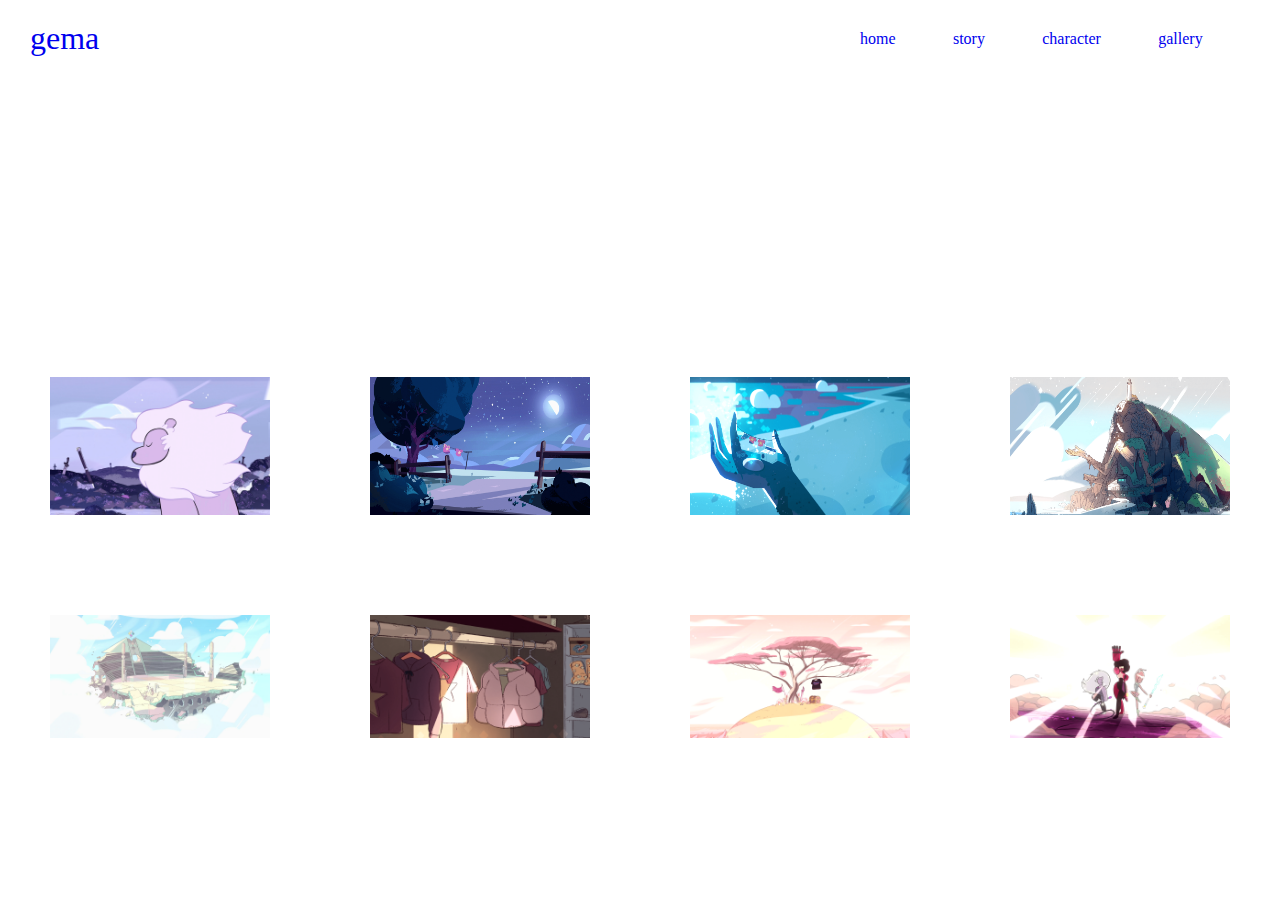
==== gallery.html @ b15fda41 "Estructuras hechas" ====
<!DOCTYPE html>
<html lang="en">
<head>
    <meta charset="UTF-8">
    <meta name="viewport" content="width=device-width, initial-scale=1.0">
    <title>Gallery</title>
	<link rel="stylesheet" href="css/estilos-3.css">
	<script defer src="js/funciones.js"></script>
</head>
<body>
    <header>
		<h1><a href="index.html">gema</a></h1>
		<nav>
			<ul>
				<li><a href="index.html">Home</a></li>
				<li><a href="historia.html">Story</a></li>
				<li><a href="personajes.html">Character</a></li>
				<li><a href="gallery.html">Gallery</a></li>
			</ul>
		</nav>
	</header>
        <section class="galeria">
            <a href="img/img1.png"><img src="img/img1tn.png"></a>
            <a href="img/img2.png"><img src="img/img2tn.png"></a>
            <a href="img/img3.png"><img src="img/img3tn.png"></a>
            <a href="img/img4.png"><img src="img/img4tn.png"></a>
            <a href="img/img5.png"><img src="img/img5tn.png"></a>
            <a href="img/img6.png"><img src="img/img6tn.png"></a>
            <a href="img/img7.png"><img src="img/img7tn.png"></a>
            <a href="img/img8.png"><img src="img/img8tn.png"></a>
        </section>
        <div class="modal">
            <button>&lt;</button>
            <img src="img/img1.png">
            <button>&gt;</button>
        </div>
</body>
</html>
---- css/estilos-3.css ----
*{
	margin: 0;
	padding: 0;
}
body{
    min-height: 100vh;
}
header{
    position: static;
    display: flex;
    justify-content: space-between;
    align-items: center;
    padding: 20px;
}
h1{
    font-weight: 400;
    color: #ef4135;
    background-color: rgba(255, 255, 255, 0.7);
    padding: 0 10px;
}
h1 a{
    text-decoration: none;
}
nav{
    width: 400px;
}
nav ul{
    list-style: none;
    display: flex;
}
nav li{
    flex-grow: 1;
}
header nav li a{
    text-transform: lowercase;
    text-decoration: none;
}
.home{
	display: flex;
    flex-wrap: wrap;
    border: 2px solid black;
    width: 40px;
    height: 40px;
    margin: 20px 0 0 20px;
    justify-content: center;
    align-content: center;
}
.galeria{
    display: grid;
    grid-template-columns: repeat(4, auto);
    gap: 100px;
    margin: 300px 50px 100px;

}
.galeria a,
.galeria img{
    display: block;
    width: 100%;
    height: 100%; 
}
.modal{
	position:fixed;
	top:0;
	left:0;
	width:100%;
	height:100vh;
	background-color:rgba(0, 0, 0, 0.6);
	display:none;
	justify-content:space-evenly;
	align-items:center;
}
.visible{
	display:flex;
}
.modal button{
	-webkit-appearance:none;
	appearance:none;
	border:none;
	background-color:transparent;
	font-size:6em;
	color:white;
}
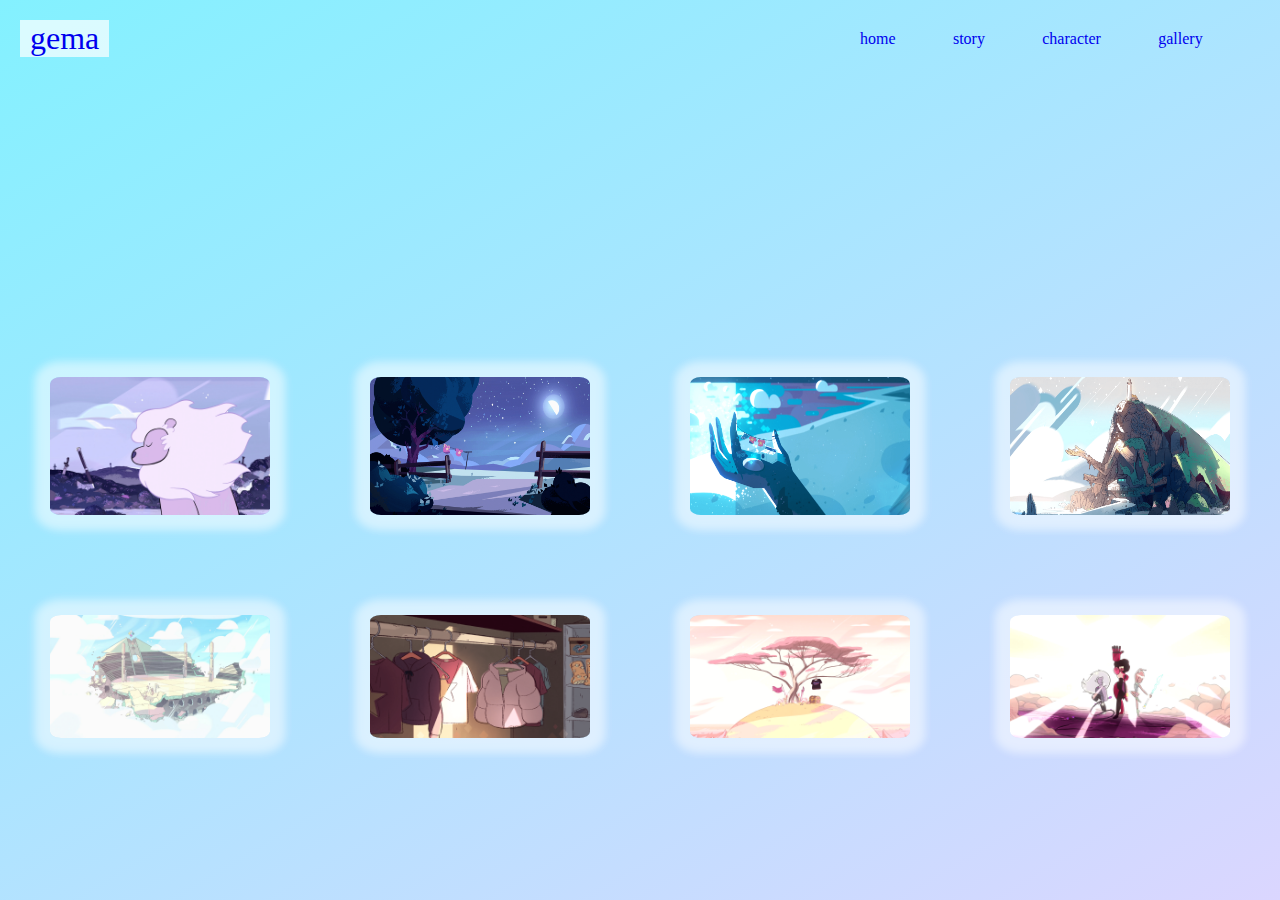
==== commit a7a769e3: "Galeria hecha, falta mouseover" ====
--- a/gallery.html
+++ b/gallery.html
@@ -9,10 +9,10 @@
 </head>
 <body>
     <header>
-		<h1><a href="index.html">gema</a></h1>
+		<h1><a href="landing.html">gema</a></h1>
 		<nav>
 			<ul>
-				<li><a href="index.html">Home</a></li>
+				<li><a href="landing.html">Home</a></li>
 				<li><a href="historia.html">Story</a></li>
 				<li><a href="personajes.html">Character</a></li>
 				<li><a href="gallery.html">Gallery</a></li>
--- a/css/estilos-3.css
+++ b/css/estilos-3.css
@@ -4,6 +4,9 @@
 }
 body{
     min-height: 100vh;
+    background: linear-gradient(329deg, #ffffff, #8cccff, #f8cdff, #83f1ff);
+    animation: animate 15s ease infinite;
+    background-size: 400% 400%;
 }
 header{
     position: static;
@@ -55,8 +58,10 @@
 .galeria a,
 .galeria img{
     display: block;
+    border-radius: 5%;
     width: 100%;
-    height: 100%; 
+    height: 100%;
+    box-shadow: 0px 0px 8px 15px rgba(255, 255, 255, 0.3); 
 }
 .modal{
 	position:fixed;
@@ -64,13 +69,21 @@
 	left:0;
 	width:100%;
 	height:100vh;
-	background-color:rgba(0, 0, 0, 0.6);
+    background: linear-gradient(135deg, rgba(255,255,255, 0.1), rgba(255,255,255, 0));
+    backdrop-filter: blur(10px);
+    -webkit-backdrop-filter: blur(10px);
+    border: 1px solid rgba(255,255,255, 0.18);
+    box-shadow: 0 8px 32px 0 rgba(0, 0, 0, 0.37);
 	display:none;
 	justify-content:space-evenly;
 	align-items:center;
 }
 .visible{
 	display:flex;
+}
+.modal img{
+    border-radius: 5%;
+    box-shadow: 0 8px 32px 0 rgba(0, 0, 0, 0.37);
 }
 .modal button{
 	-webkit-appearance:none;
@@ -79,4 +92,16 @@
 	background-color:transparent;
 	font-size:6em;
 	color:white;
+}
+
+@keyframes animate {
+    0%{
+        background-position: 0 50%;
+    }
+    50%{
+        background-position: 100% 50%;
+    }
+    100%{
+        background-position: 0 50%;
+    }
 }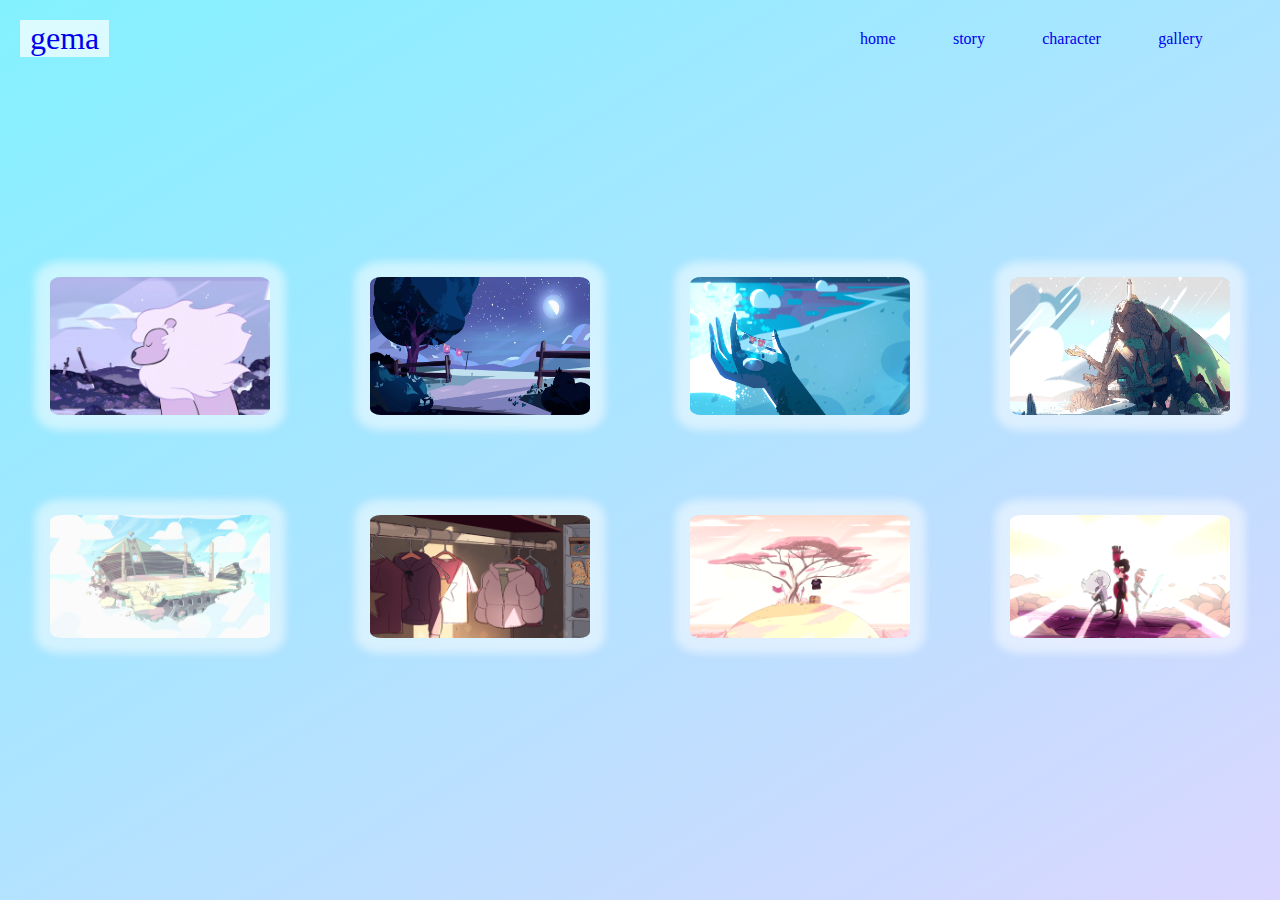
==== commit 34df7bc8: "Story casi hecha :D" ====
--- a/gallery.html
+++ b/gallery.html
@@ -9,7 +9,7 @@
 </head>
 <body>
     <header>
-		<h1><a href="landing.html">gema</a></h1>
+		<h1><a href="index.html">gema</a></h1>
 		<nav>
 			<ul>
 				<li><a href="landing.html">Home</a></li>
--- a/css/estilos-3.css
+++ b/css/estilos-3.css
@@ -52,7 +52,7 @@
     display: grid;
     grid-template-columns: repeat(4, auto);
     gap: 100px;
-    margin: 300px 50px 100px;
+    margin: 200px 50px 100px;
 
 }
 .galeria a,
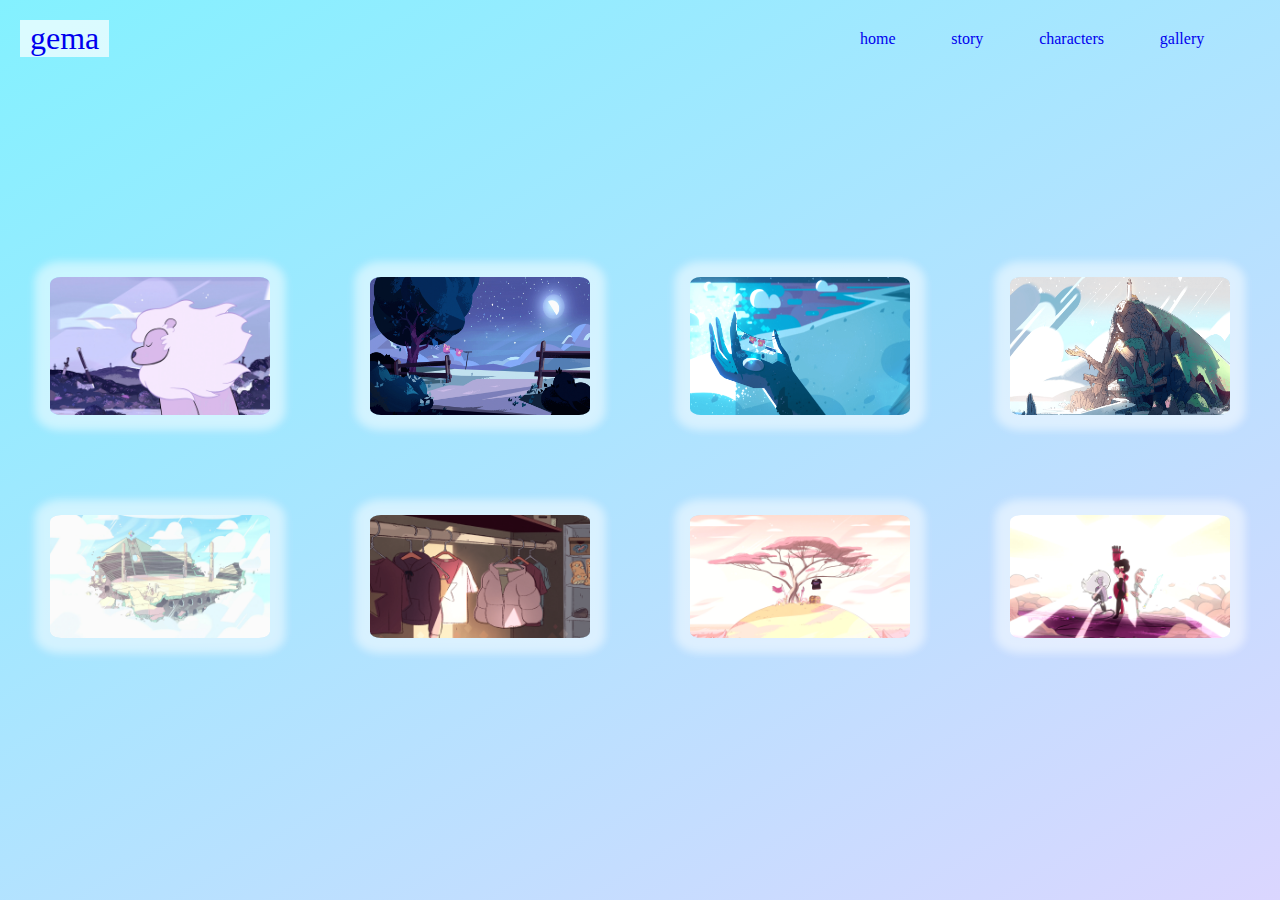
==== commit ee750d24: "Characters casi terminado falta hacer los botones y funcionalidades" ====
--- a/gallery.html
+++ b/gallery.html
@@ -14,7 +14,7 @@
 			<ul>
 				<li><a href="landing.html">Home</a></li>
 				<li><a href="historia.html">Story</a></li>
-				<li><a href="personajes.html">Character</a></li>
+				<li><a href="personajes.html">Characters</a></li>
 				<li><a href="gallery.html">Gallery</a></li>
 			</ul>
 		</nav>
--- a/css/estilos-3.css
+++ b/css/estilos-3.css
@@ -92,6 +92,7 @@
 	background-color:transparent;
 	font-size:6em;
 	color:white;
+    cursor: pointer;
 }
 
 @keyframes animate {
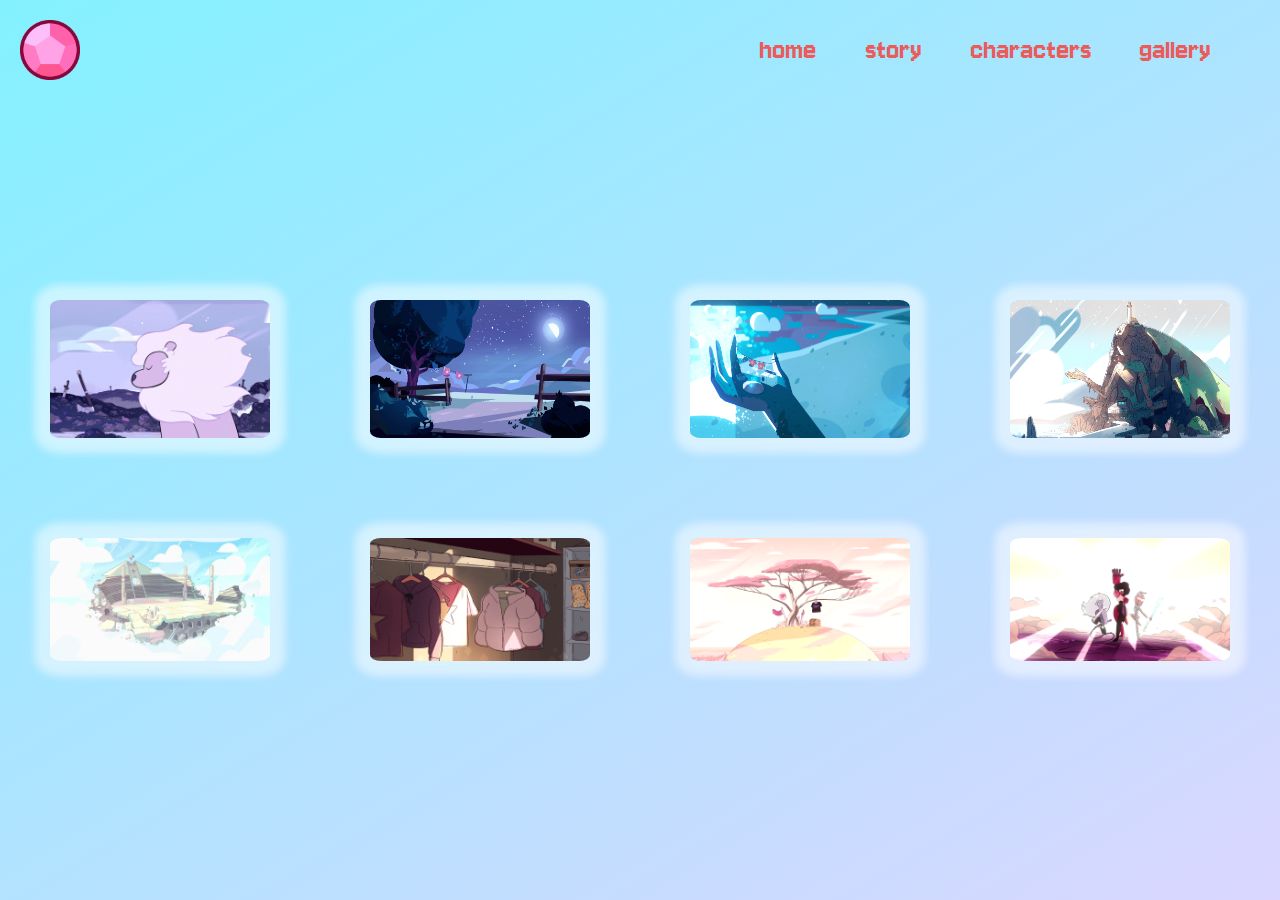
==== commit b51364d4: "Diseño hecho solo falta añadirle un identificador al navegador y los mediaqueries" ====
--- a/gallery.html
+++ b/gallery.html
@@ -4,12 +4,15 @@
     <meta charset="UTF-8">
     <meta name="viewport" content="width=device-width, initial-scale=1.0">
     <title>Gallery</title>
-	<link rel="stylesheet" href="css/estilos-3.css">
+    <link rel="preconnect" href="https://fonts.googleapis.com">
+	<link rel="preconnect" href="https://fonts.gstatic.com" crossorigin>
+	<link href="https://fonts.googleapis.com/css2?family=Jersey+10&display=swap" rel="stylesheet">
+    <link rel="stylesheet" href="css/estilos-3.css">
 	<script defer src="js/funciones.js"></script>
 </head>
 <body>
-    <header>
-		<h1><a href="index.html">gema</a></h1>
+	<header>
+		<div><a href="index.html"><img src="img/steven.png" alt="Inicio"></a></div>
 		<nav>
 			<ul>
 				<li><a href="landing.html">Home</a></li>
--- a/css/estilos-3.css
+++ b/css/estilos-3.css
@@ -3,10 +3,14 @@
 	padding: 0;
 }
 body{
+    font-family: "Jersey 10", sans-serif;
+    font-weight: 400;
+    font-style: normal;
     min-height: 100vh;
     background: linear-gradient(329deg, #ffffff, #8cccff, #f8cdff, #83f1ff);
-    animation: animate 15s ease infinite;
+    animation: animate 13s ease infinite;
     background-size: 400% 400%;
+    overflow: hidden;
 }
 header{
     position: static;
@@ -15,17 +19,20 @@
     align-items: center;
     padding: 20px;
 }
-h1{
-    font-weight: 400;
-    color: #ef4135;
-    background-color: rgba(255, 255, 255, 0.7);
-    padding: 0 10px;
+header div{
+    display: block;
+    width: 60px;
 }
-h1 a{
-    text-decoration: none;
+
+header div img {
+    display: block;
+    height: 100%;
+    width: 100%; 
 }
+
 nav{
-    width: 400px;
+    width: 500px;
+    font-size: 30px;
 }
 nav ul{
     list-style: none;
@@ -37,6 +44,7 @@
 header nav li a{
     text-transform: lowercase;
     text-decoration: none;
+    color: #ea5c5c;
 }
 .home{
 	display: flex;
